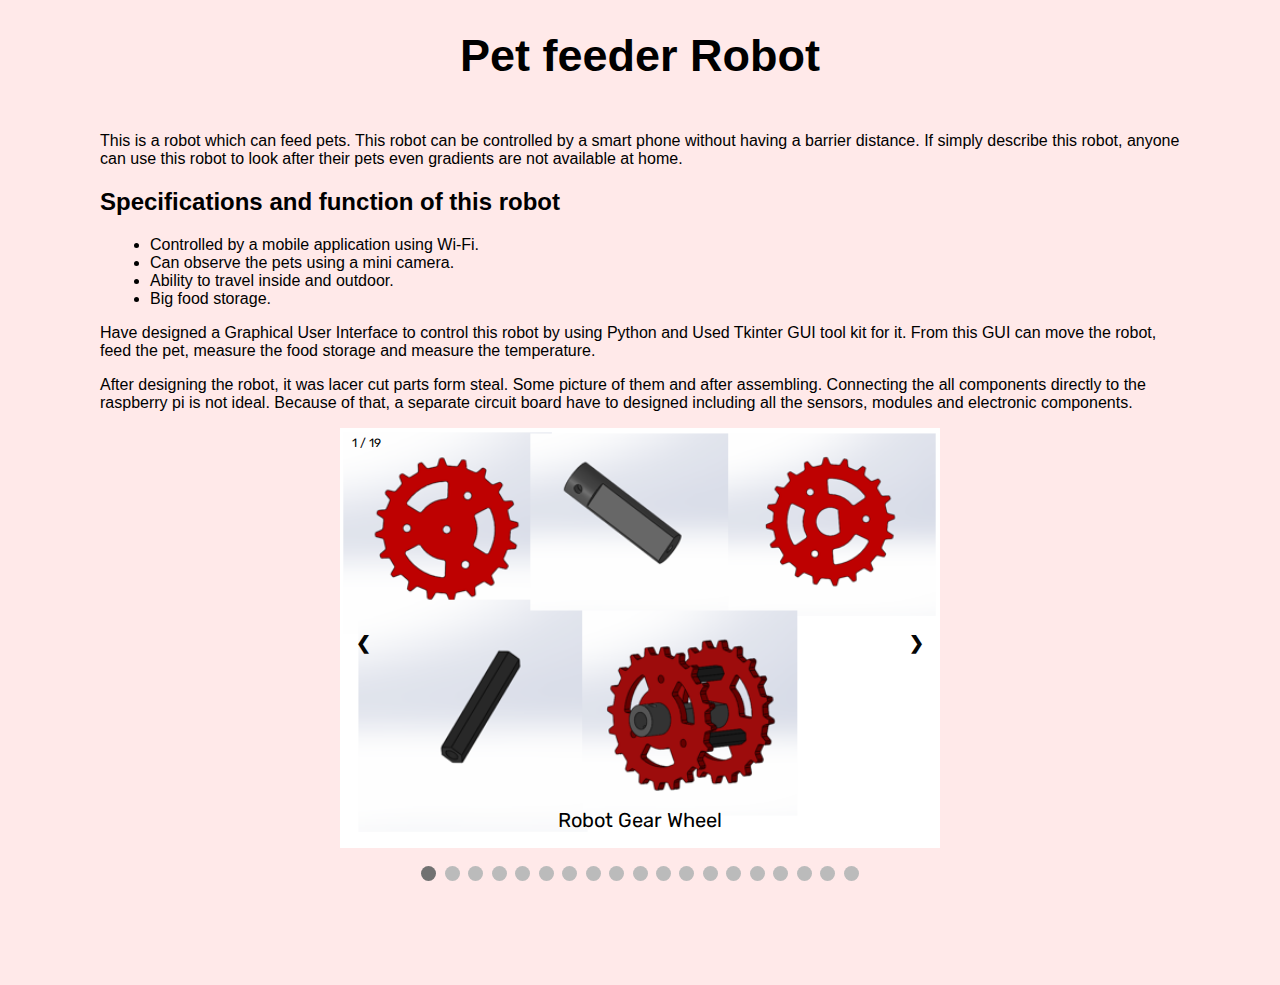
==== Pet feeder.html @ c3c5bc53 "port" ====
<!DOCTYPE html>
<html>
    <head>
<title></title>
<meta charset="utf-8">
                <meta http-equiv="X-UA-Compatible" content="IE=edge">
                <meta name="description" content="">
                <meta name="viewport" content="width=device-width, initial-scale=1">

<link rel="stylesheet" href="">
 <link rel="stylesheet" href="projects.css">
 <link href="https://fonts.googleapis.com/css2?family=Rubik:wght@500&display=swap" rel="stylesheet">
    </head>

    <body style="background-color: rgb(255, 233, 233);">

        <h1 style="text-align: center; font-size: 45px;">Pet feeder Robot</h1>
<p style="margin-left:100px;margin-right: 100px; margin-top: 50px;">This is a robot which can feed pets. This robot can be controlled by a smart phone without having a barrier distance. If simply describe this robot, anyone can use this robot to look after their pets even gradients are not available at home.</p>

<h2 style="margin-left: 100px;">Specifications and function of this robot</h2>
<ul style="margin-left: 110px;">
    <li>Controlled by a mobile application using Wi-Fi.</li>
    <li>Can observe the pets using a mini camera.</li>
    <li>Ability to travel inside and outdoor.</li>
    <li>Big food storage.</li>
</ul>
 <p style="margin-left: 100px; margin-right: 100px;">Have designed a Graphical User Interface to control this 
    robot by using Python and Used Tkinter GUI tool kit for it. From this GUI can move the robot, 
    feed the pet, measure the food storage and measure the temperature.</p>
    <p style="margin-left: 100px; margin-right: 100px;">After designing the robot, it was lacer cut parts form steal. Some picture of them and after assembling.
        Connecting the all components directly to the raspberry pi is not ideal. Because of that, a separate circuit board have to 
        designed including all the sensors, modules and electronic components.  </p>

        <!-- Slideshow container -->
<div class="slideshow-container">

    <!-- Full-width images with number and caption text -->
    <div class="mySlides fade">
      <div class="numbertext">1 / 19</div>
      <img src="pet/w2.png" style="width:100%">
      <div class="textb">Robot Gear Wheel</div>
    </div>
  
    <div class="mySlides fade">
      <div class="numbertext">2 / 19</div>
      <img src="pet/w1.png" style="width:100%">
      <div class="textb">Robot Support Wheel</div>
    </div>
  
    <div class="mySlides fade">
      <div class="numbertext">3 / 19</div>
      <img src="pet/ghi.png" style="width:100%">
      <div class="textw">Graphical User Interface</div>
    </div>
    
     
      <div class="mySlides fade">
        <div class="numbertext">5 / 19</div>
        <img src="pet/p1.png" style="width:100%">
        <div class="textb">Food Plate</div>
      </div>
    
      <div class="mySlides fade">
        <div class="numbertext">6 / 19</div>
        <img src="pet/p2.png" style="width:100%">
        <div class="textb">Food storage</div>
      </div>
    
      <div class="mySlides fade">
        <div class="numbertext">7 / 19</div>
        <img src="pet/white.PNG" style="width:100%">
        <div class="textb">Compilited Robot Chassis</div>
      </div>
      <div class="mySlides fade">
          <div class="numbertext">8 / 19</div>
          <img src="pet/r1.png" style="width:100%">
          <div class="textw"></div>
        </div>
        <div class="mySlides fade">
            <div class="numbertext">9 / 19</div>
            <img src="pet/r2.png" style="width:100%">
            <div class="textw"></div>
          </div>
          <div class="mySlides fade">
            <div class="numbertext">10 / 19</div>
            <img src="pet/white.PNG" style="width:100%">
            <div class="textb">Lacer Cut Metal Parts</div>
          </div>
        
          <div class="mySlides fade">
            <div class="numbertext">11 / 19</div>
            <img src="pet/l1.jpg" style="width:100%">
            <div class="textw"></div>
          </div>
          <div class="mySlides fade">
              <div class="numbertext">12 / 19</div>
              <img src="pet/l2.jpg" style="width:100%">
              <div class="textw"></div>
            </div>
            <div class="mySlides fade">
                <div class="numbertext">13 / 19</div>
                <img src="pet/l3.jpg" style="width:100%">
                <div class="textw"></div>
              </div>
              <div class="mySlides fade">
                <div class="numbertext">14 / 19</div>
                <img src="pet/l4.jpg" style="width:100%">
                <div class="textb"></div>
              </div>
            
              <!-- <div class="mySlides fade">
                <div class="numbertext">15 / 19</div>
                <img src="pet/white.PNG" style="width:100%">
                <div class="textw"></div>
              </div> -->
              <div class="mySlides fade">
                  <div class="numbertext">16 / 19</div>
                  <img src="pet/schematic.png" style="width:100%">
                  <div class="textb">Schematic</div>
                </div>
                <div class="mySlides fade">
                    <div class="numbertext">17 / 19</div>
                    <img src="pet/pcb1.png" style="width:100%">
                    <div class="textw">Circuit Design</div>
                  </div>
                  <div class="mySlides fade">
                    <div class="numbertext">18 / 19</div>
                    <img src="pet/schematic2.png" style="width:100%">
                    <div class="textw">Implimented Schmatic</div>
                  </div>
                
                  <div class="mySlides fade">
                    <div class="numbertext">19 / 19</div>
                    <img src="pet/pcb2.png" style="width:100%">
                    <div class="textw">Implimented Circuit Design</div>
                  </div>
                  
             
  
    <!-- Next and previous buttons -->
    <a class="prev" onclick="plusSlides(-1)">&#10094;</a>
    <a class="next" onclick="plusSlides(1)">&#10095;</a>
  </div>
  <br>
  
  <!-- The dots/circles -->
  <div style="text-align:center; margin-top: 0px;">
    <span class="dot" onclick="currentSlide(1)"></span>
    <span class="dot" onclick="currentSlide(2)"></span>
    <span class="dot" onclick="currentSlide(3)"></span>
    <span class="dot" onclick="currentSlide(4)"></span>
    <span class="dot" onclick="currentSlide(5)"></span>
    <span class="dot" onclick="currentSlide(6)"></span>
    <span class="dot" onclick="currentSlide(7)"></span>
    <span class="dot" onclick="currentSlide(8)"></span>
    <span class="dot" onclick="currentSlide(9)"></span>
    <span class="dot" onclick="currentSlide(10)"></span>
    <span class="dot" onclick="currentSlide(11)"></span>
    <span class="dot" onclick="currentSlide(12)"></span>
    <span class="dot" onclick="currentSlide(13)"></span>
    <span class="dot" onclick="currentSlide(14)"></span>
    <span class="dot" onclick="currentSlide(15)"></span>
    <span class="dot" onclick="currentSlide(16)"></span>
    <span class="dot" onclick="currentSlide(17)"></span>
    <span class="dot" onclick="currentSlide(18)"></span>
    <span class="dot" onclick="currentSlide(19)"></span>
    
  </div>
<div style="margin-top: 100px;"></div>



<!-- SCRIPT -->
  <script>
    var slideIndex = 1;
    showSlides(slideIndex);
    
    function plusSlides(n) {
      showSlides(slideIndex += n);
    }
    
    function currentSlide(n) {
      showSlides(slideIndex = n);
    }
    
    function showSlides(n) {
      var i;
      var slides = document.getElementsByClassName("mySlides");
      var dots = document.getElementsByClassName("dot");
      if (n > slides.length) {slideIndex = 1}    
      if (n < 1) {slideIndex = slides.length}
      for (i = 0; i < slides.length; i++) {
          slides[i].style.display = "none";  
      }
      for (i = 0; i < dots.length; i++) {
          dots[i].className = dots[i].className.replace(" active", "");
      }
      slides[slideIndex-1].style.display = "block";  
      dots[slideIndex-1].className += " active";
    }
    </script>
    
    </body>
</html>
---- projects.css ----
* {box-sizing: border-box}
body {font-family: Verdana, sans-serif; margin:0}
.mySlides {display: none}
img {vertical-align: middle;}

/* Slideshow container */
.slideshow-container {
  max-width: 600px;
  

  position: relative;
  margin: auto;
}

/* Hide the images by default */
.mySlides {
  display: none;
}

/* Next & previous buttons */
.prev, .next {
    cursor: pointer;
    position: absolute;
    top: 50%;
    width: auto;
    margin-top: -22px;
    padding: 16px;
    color: rgb(5, 5, 5);
    font-weight: bold;
    font-size: 18px;
    transition: 0.6s ease;
    border-radius: 0 3px 3px 0;
    user-select: none;
  }

/* Position the "next button" to the right */
.next {
  right: 0;
  border-radius: 3px 0 0 3px;
}

/* On hover, add a black background color with a little bit see-through */
.prev:hover, .next:hover {
  background-color: rgba(0,0,0,0.8);
}

/* Caption text */
.textw {
  color: #ffffff;
  font-size: 20px;
  padding: 8px 12px;
  position: absolute;
  bottom: 8px;
  width: 100%;
  text-align: center;
  font-family: 'Rubik', sans-serif;
}

.textb {
    color: #000000;
    font-size: 20px;
    padding: 8px 12px;
    position: absolute;
    bottom: 8px;
    width: 100%;
    text-align: center;
    font-family: 'Rubik', sans-serif;
  }

/* Number text (1/3 etc) */
.numbertext {
  color: #000000;
  font-size: 12px;
  padding: 8px 12px;
  position: absolute;
  top: 0;
  font-family: 'Rubik', sans-serif;
  
}

/* The dots/bullets/indicators */
.dot {
  cursor: pointer;
  height: 15px;
  width: 15px;
  margin: 0 2px;
  background-color: #bbb;
  border-radius: 50%;
  display: inline-block;
  transition: background-color 0.6s ease;
}

.active, .dot:hover {
  background-color: #717171;
}

/* Fading animation */
.fade {
  -webkit-animation-name: fade;
  -webkit-animation-duration: 1.5s;
  animation-name: fade;
  animation-duration: 1.5s;
}

@-webkit-keyframes fade {
  from {opacity: .4}
  to {opacity: 1}
}

@keyframes fade {
  from {opacity: .4}
  to {opacity: 1}
}
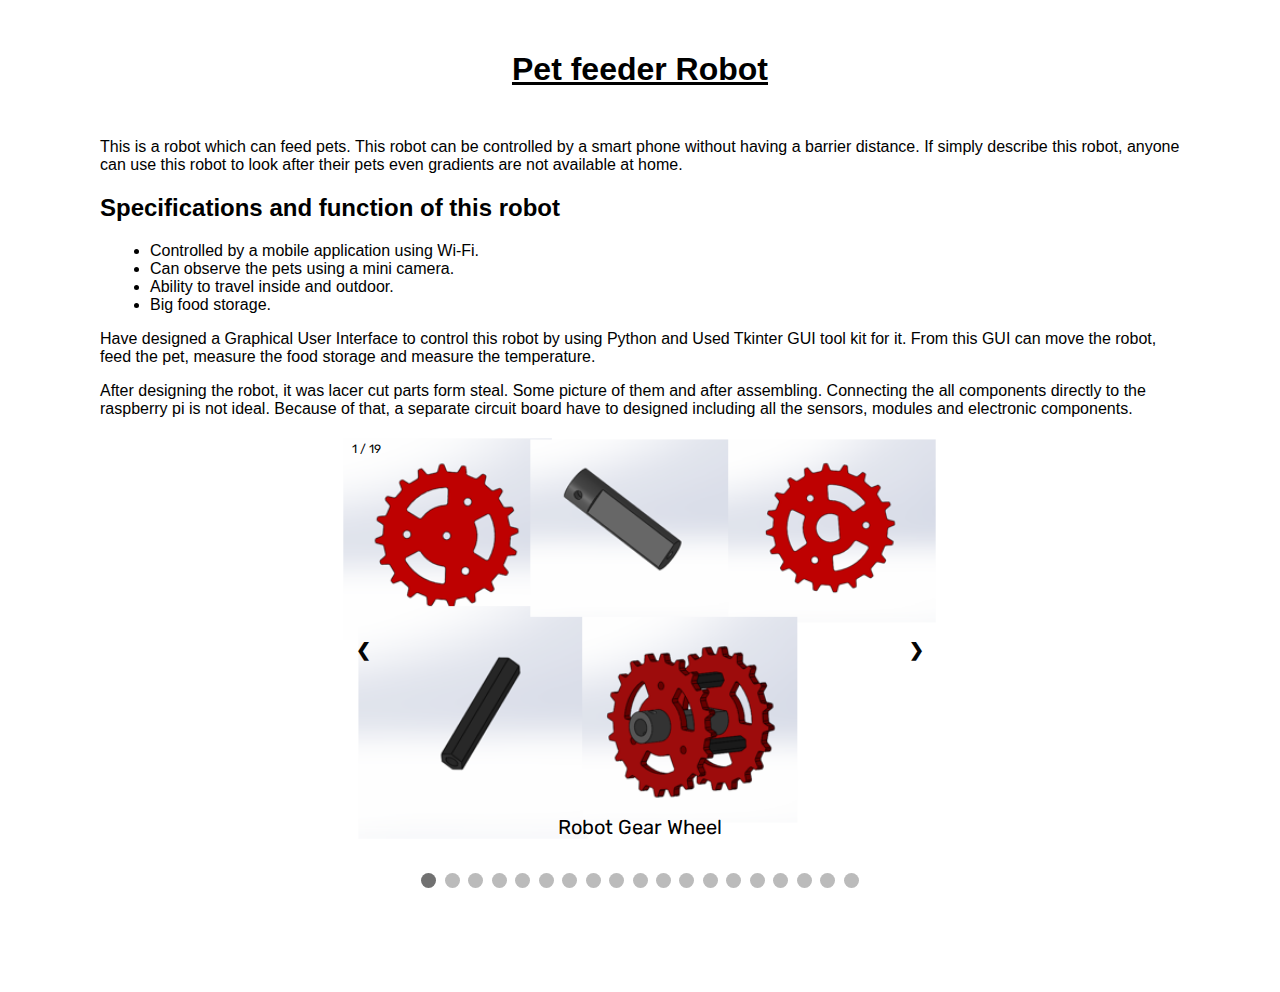
==== commit 4fa840c9: "Update Pet feeder.html" ====
--- a/Pet feeder.html
+++ b/Pet feeder.html
@@ -7,14 +7,21 @@
                 <meta name="description" content="">
                 <meta name="viewport" content="width=device-width, initial-scale=1">
 
-<link rel="stylesheet" href="">
+
  <link rel="stylesheet" href="projects.css">
  <link href="https://fonts.googleapis.com/css2?family=Rubik:wght@500&display=swap" rel="stylesheet">
+
+ <style>
+   .h1, h2, h3, h4, h5, h6 {
+    font-weight: 700;
+    font-family: Montserrat, -apple-system, BlinkMacSystemFont, 'Segoe UI', Roboto, 'Helvetica Neue', Arial, sans-serif, 'Apple Color Emoji', 'Segoe UI Emoji', 'Segoe UI Symbol', 'Noto Color Emoji';}
+   
+ </style>
     </head>
 
-    <body style="background-color: rgb(255, 233, 233);">
-
-        <h1 style="text-align: center; font-size: 45px;">Pet feeder Robot</h1>
+    <body >
+
+        <h1 style="text-align: center;  text-decoration: underline;padding-top: 30px;">Pet feeder Robot</h1>
 <p style="margin-left:100px;margin-right: 100px; margin-top: 50px;">This is a robot which can feed pets. This robot can be controlled by a smart phone without having a barrier distance. If simply describe this robot, anyone can use this robot to look after their pets even gradients are not available at home.</p>
 
 <h2 style="margin-left: 100px;">Specifications and function of this robot</h2>
@@ -66,11 +73,7 @@
         <div class="textb">Food storage</div>
       </div>
     
-      <div class="mySlides fade">
-        <div class="numbertext">7 / 19</div>
-        <img src="pet/white.PNG" style="width:100%">
-        <div class="textb">Compilited Robot Chassis</div>
-      </div>
+      
       <div class="mySlides fade">
           <div class="numbertext">8 / 19</div>
           <img src="pet/r1.png" style="width:100%">
@@ -81,11 +84,7 @@
             <img src="pet/r2.png" style="width:100%">
             <div class="textw"></div>
           </div>
-          <div class="mySlides fade">
-            <div class="numbertext">10 / 19</div>
-            <img src="pet/white.PNG" style="width:100%">
-            <div class="textb">Lacer Cut Metal Parts</div>
-          </div>
+         
         
           <div class="mySlides fade">
             <div class="numbertext">11 / 19</div>
@@ -201,4 +200,4 @@
     </script>
     
     </body>
-</html>+</html>
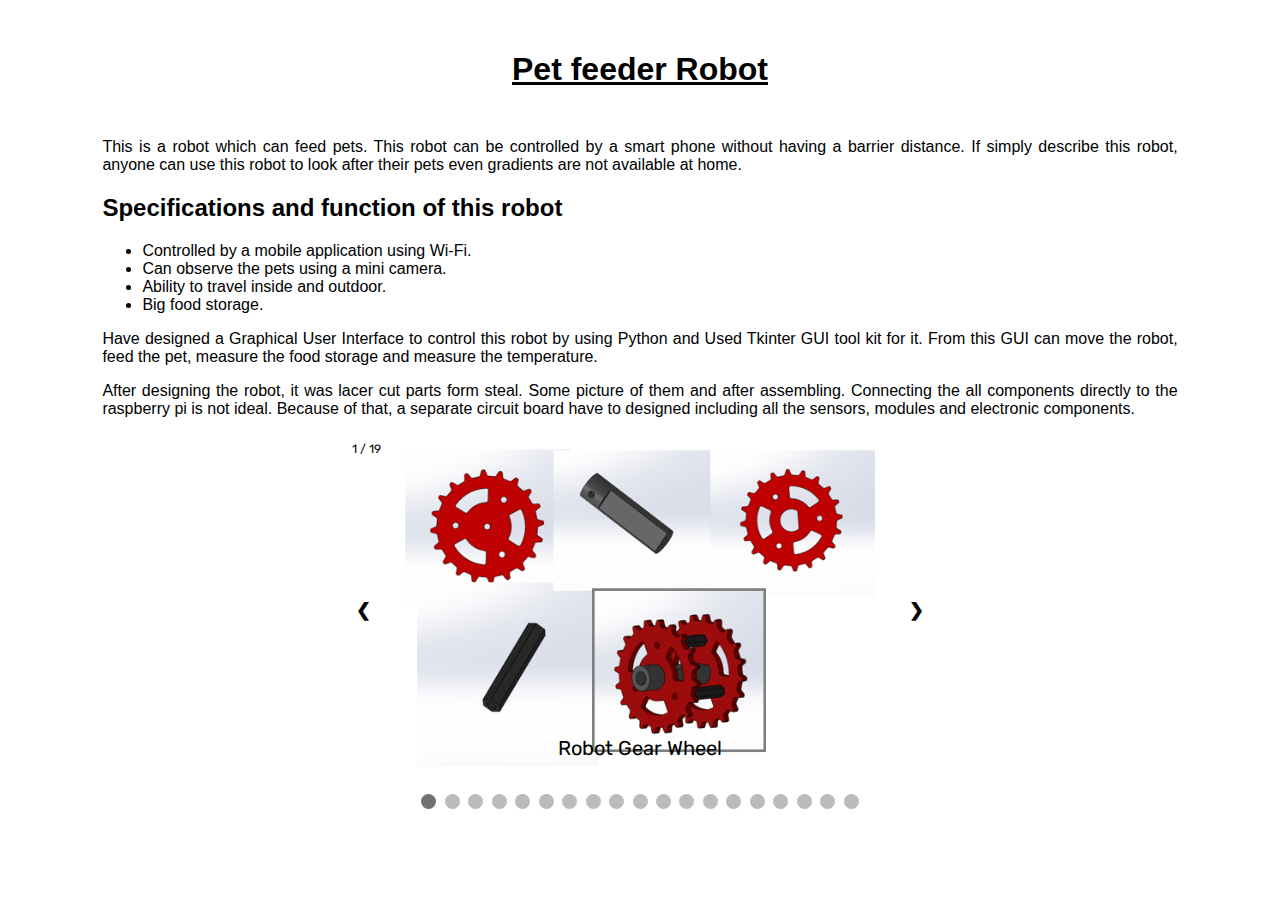
==== commit a1cd187e: "Update Pet feeder.html" ====
--- a/Pet feeder.html
+++ b/Pet feeder.html
@@ -12,32 +12,37 @@
  <link href="https://fonts.googleapis.com/css2?family=Rubik:wght@500&display=swap" rel="stylesheet">
 
  <style>
-   .h1, h2, h3, h4, h5, h6 {
+   .h1,h1, h2, h3, h4, h5, h6 {
     font-weight: 700;
     font-family: Montserrat, -apple-system, BlinkMacSystemFont, 'Segoe UI', Roboto, 'Helvetica Neue', Arial, sans-serif, 'Apple Color Emoji', 'Segoe UI Emoji', 'Segoe UI Symbol', 'Noto Color Emoji';}
    
+
+    .d1 {margin-left:8vw;
+      margin-right:8vw;  
+      text-align: justify;
+    }
  </style>
     </head>
 
     <body >
-
-        <h1 style="text-align: center;  text-decoration: underline;padding-top: 30px;">Pet feeder Robot</h1>
-<p style="margin-left:100px;margin-right: 100px; margin-top: 50px;">This is a robot which can feed pets. This robot can be controlled by a smart phone without having a barrier distance. If simply describe this robot, anyone can use this robot to look after their pets even gradients are not available at home.</p>
-
-<h2 style="margin-left: 100px;">Specifications and function of this robot</h2>
-<ul style="margin-left: 110px;">
+<div class="d1">
+<h1 style="text-align: center;  text-decoration: underline;padding-top: 30px;">Pet feeder Robot</h1>
+<p style=" margin-top: 50px;">This is a robot which can feed pets. This robot can be controlled by a smart phone without having a barrier distance. If simply describe this robot, anyone can use this robot to look after their pets even gradients are not available at home.</p>
+
+<h2 >Specifications and function of this robot</h2>
+<ul >
     <li>Controlled by a mobile application using Wi-Fi.</li>
     <li>Can observe the pets using a mini camera.</li>
     <li>Ability to travel inside and outdoor.</li>
     <li>Big food storage.</li>
 </ul>
- <p style="margin-left: 100px; margin-right: 100px;">Have designed a Graphical User Interface to control this 
+ <p >Have designed a Graphical User Interface to control this 
     robot by using Python and Used Tkinter GUI tool kit for it. From this GUI can move the robot, 
     feed the pet, measure the food storage and measure the temperature.</p>
-    <p style="margin-left: 100px; margin-right: 100px;">After designing the robot, it was lacer cut parts form steal. Some picture of them and after assembling.
+    <p >After designing the robot, it was lacer cut parts form steal. Some picture of them and after assembling.
         Connecting the all components directly to the raspberry pi is not ideal. Because of that, a separate circuit board have to 
         designed including all the sensors, modules and electronic components.  </p>
-
+      </div>
         <!-- Slideshow container -->
 <div class="slideshow-container">
 
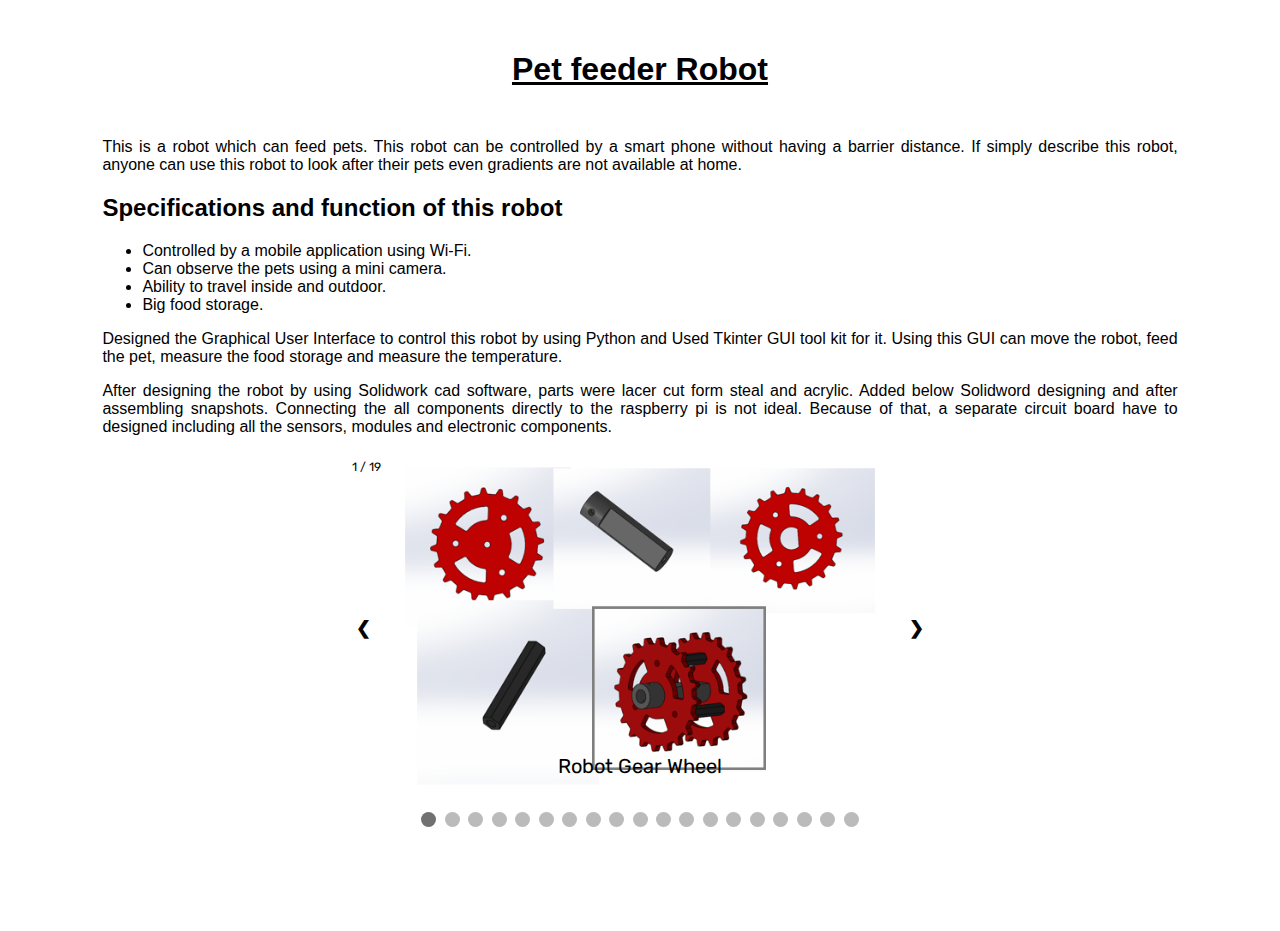
==== commit a7727e07: "Update Pet feeder.html" ====
--- a/Pet feeder.html
+++ b/Pet feeder.html
@@ -36,10 +36,10 @@
     <li>Ability to travel inside and outdoor.</li>
     <li>Big food storage.</li>
 </ul>
- <p >Have designed a Graphical User Interface to control this 
-    robot by using Python and Used Tkinter GUI tool kit for it. From this GUI can move the robot, 
+ <p >Designed the Graphical User Interface to control this 
+    robot by using Python and Used Tkinter GUI tool kit for it. Using this GUI can move the robot, 
     feed the pet, measure the food storage and measure the temperature.</p>
-    <p >After designing the robot, it was lacer cut parts form steal. Some picture of them and after assembling.
+    <p >After designing the robot by using Solidwork cad software, parts were lacer cut form steal and acrylic. Added below Solidword designing and after assembling snapshots.
         Connecting the all components directly to the raspberry pi is not ideal. Because of that, a separate circuit board have to 
         designed including all the sensors, modules and electronic components.  </p>
       </div>
